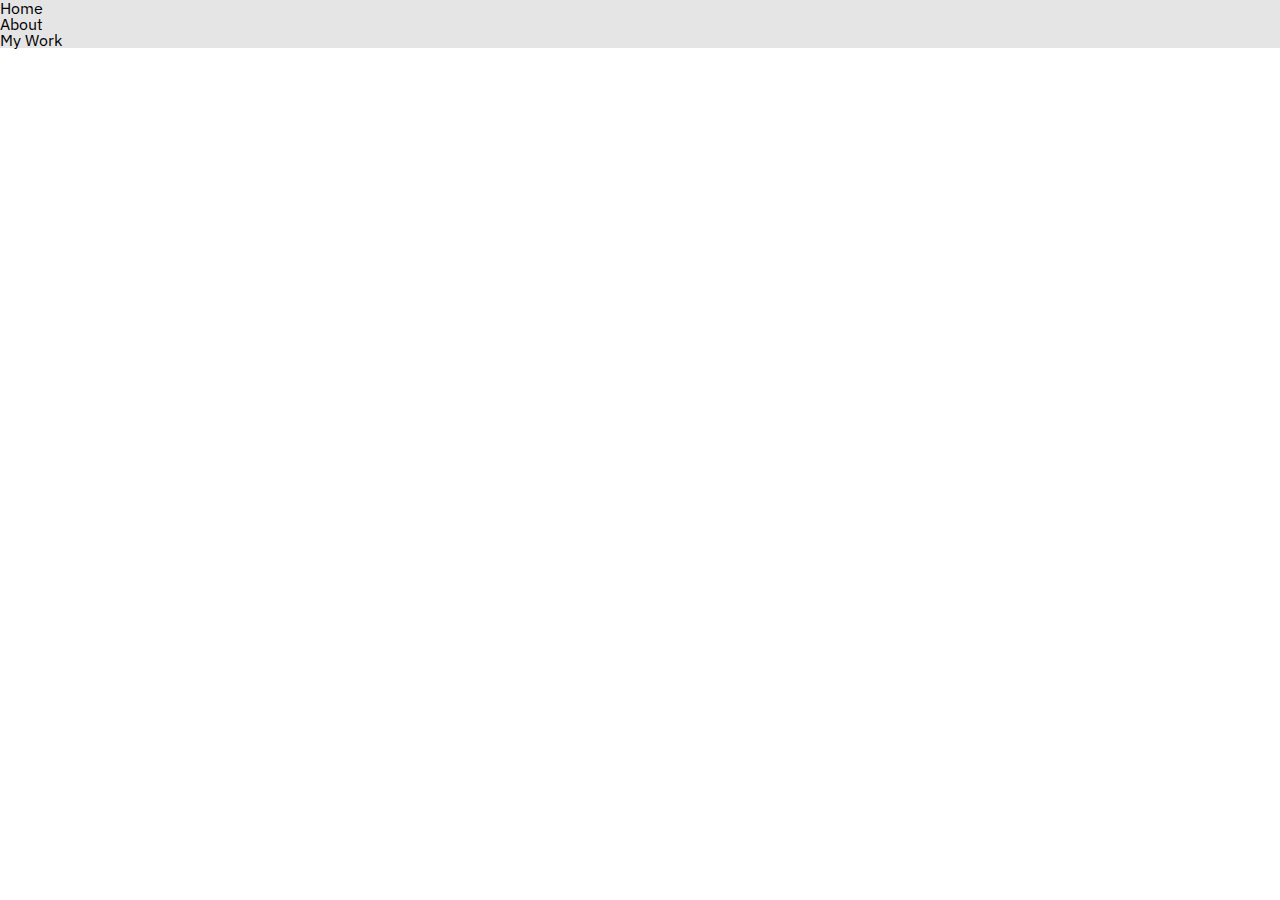
==== index.html @ d6d6d761 "adding the beginning of html and css, creating a repository" ====
<!DOCTYPE html>
<html lang="en">
<head>
    <meta charset="UTF-8">
    <meta name="viewport" content="width=device-width, initial-scale=1.0">
    <meta name="keywords" content="jw carpenter, jan willian carpenter, 010 hout, wood work, handmade furniture, wood worker">
    <meta description="JW carpenter - custom wood furnuture">
    <link rel="stylesheet" href="assets/styles/reset.css">
    <link rel="stylesheet" href="assets/styles/style.css">
    <link rel="preconnect" href="https://fonts.googleapis.com"> 
    <link rel="preconnect" href="https://fonts.gstatic.com" crossorigin> 
    <link href="https://fonts.googleapis.com/css2?family=IBM+Plex+Sans:wght@400;600&display=swap" rel="stylesheet">
    <title>010HOUT Carpenter</title>
</head>
<body>

    <header class="header">
        <nav class="nav-bar">
            <ul class="itens-header">
                <li>Home</li>
                <li>About</li>
                <li>My Work</li>
            </ul>
        </nav>
    </header>
</body>
</html>
---- assets/styles/style.css ----
html {
    font-family: 'IBM Plex Sans', sans-serif;
}

.header {
    background-color: rgba(0,0,0,.1);
}
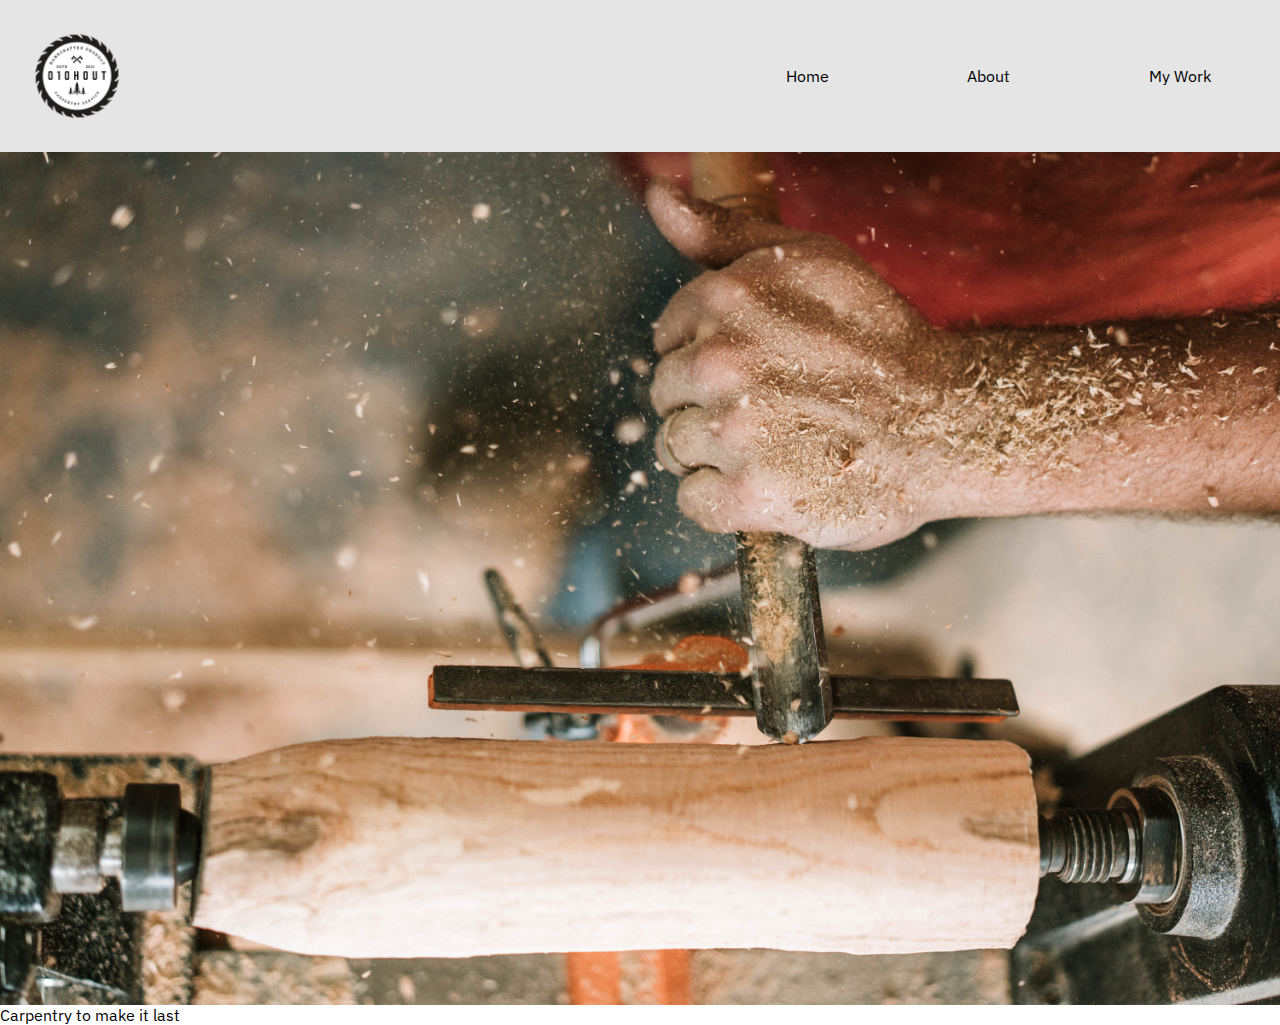
==== commit 557a1e5b: "adding images to images folder and style to header" ====
--- a/index.html
+++ b/index.html
@@ -15,13 +15,19 @@
 <body>
 
     <header class="header">
-        <nav class="nav-bar">
+        
+        <img src="./assets/images/logo.png" alt="010HOUT logo" class="logo">
+      
+        <div class="nav-bar">
             <ul class="itens-header">
                 <li>Home</li>
                 <li>About</li>
                 <li>My Work</li>
             </ul>
-        </nav>
+        </div>
+        
     </header>
+    <img src="./assets/images/hero-home.jpg" alt="background image for home page" class="home-bg">
+        <h1>Carpentry to make it last</h1>
 </body>
 </html>--- a/assets/styles/style.css
+++ b/assets/styles/style.css
@@ -4,4 +4,29 @@
 
 .header {
     background-color: rgba(0,0,0,.1);
+    width: 100%;
+    display: flex;  
 }
+
+.logo {
+    width: 10%;
+    padding: 1%;
+}
+
+.nav-bar {
+    width: 100%;
+    display: flex;
+    justify-content: flex-end;
+    align-items: center;
+}
+
+ul {
+    display: flex;
+    justify-content: space-around;
+    width: 50%
+}
+
+.home-bg {
+    width: 100%;
+    background-size: cover;
+}
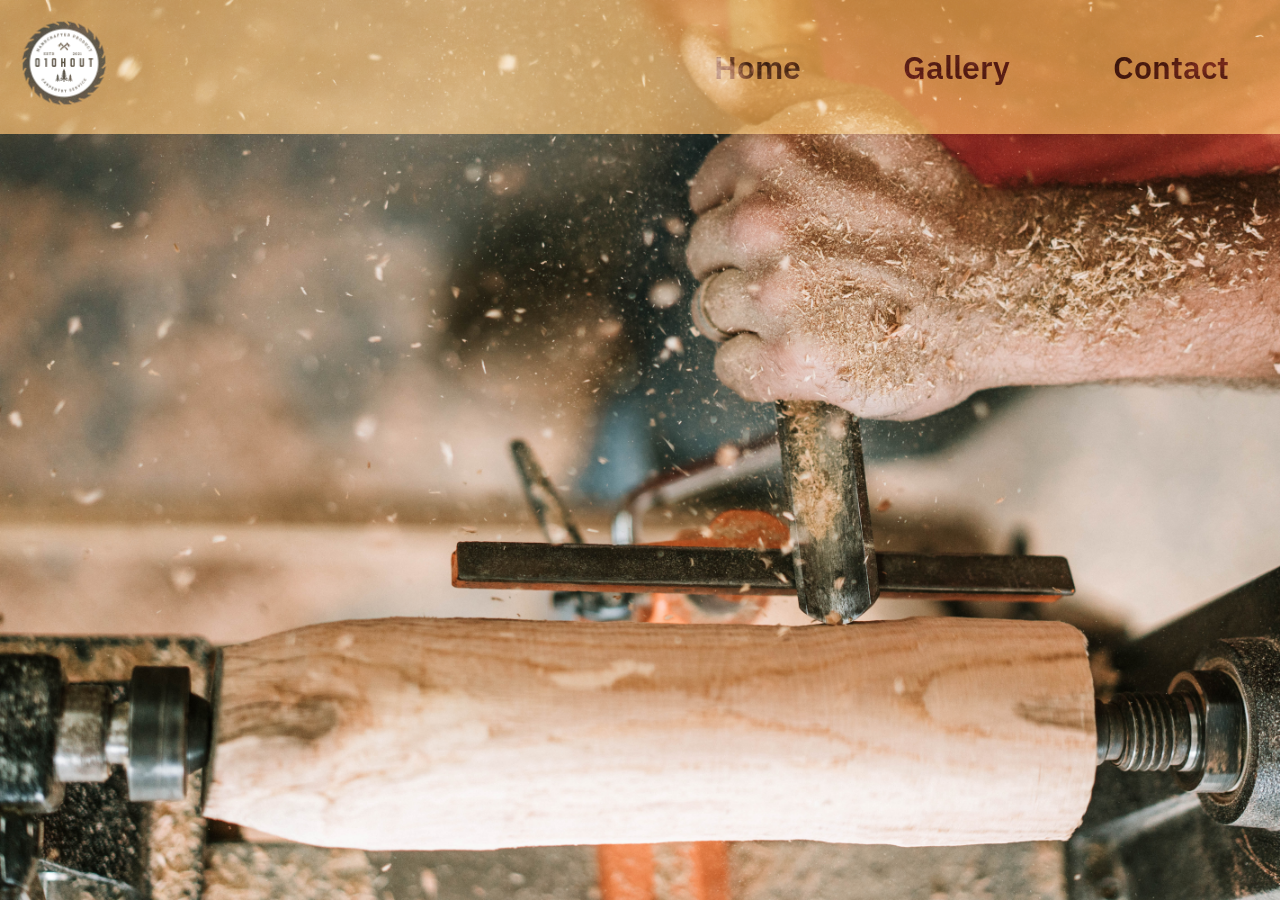
==== commit a7396007: "adding style mix-blend-mode to header" ====
--- a/index.html
+++ b/index.html
@@ -14,20 +14,19 @@
 </head>
 <body>
 
-    <header class="header">
-        
-        <img src="./assets/images/logo.png" alt="010HOUT logo" class="logo">
-      
-        <div class="nav-bar">
+    <header class="hero">
+        <div class="hero-header">
+
+            <img src="./assets/images/logo.png" alt="010HOUT logo" class="logo">
+    
             <ul class="itens-header">
                 <li>Home</li>
-                <li>About</li>
-                <li>My Work</li>
+                <li>Gallery</li>
+                <li>Contact</li>
             </ul>
         </div>
-        
-    </header>
-    <img src="./assets/images/hero-home.jpg" alt="background image for home page" class="home-bg">
-        <h1>Carpentry to make it last</h1>
+    </header> 
+  
 </body>
-</html>+</html>
+
--- a/assets/styles/style.css
+++ b/assets/styles/style.css
@@ -2,31 +2,41 @@
     font-family: 'IBM Plex Sans', sans-serif;
 }
 
-.header {
-    background-color: rgba(0,0,0,.1);
-    width: 100%;
-    display: flex;  
+.hero {
+    min-height: 100vh;
+    background-image: url('../images/hero-home.jpg');
+    display: flex;
+    background-size: cover;
+    position: relative;
+    z-index: 1;
 }
 
-.logo {
-    width: 10%;
-    padding: 1%;
+.hero-header {
+    width: 100%;
+    height: 10%;
+    position: relative;
+    background: #B27938;
+    mix-blend-mode: screen;
+    color: #000000;
+    font-size: 2em;
+    font-weight: 600;
 }
 
-.nav-bar {
-    width: 100%;
-    display: flex;
-    justify-content: flex-end;
-    align-items: center;
+
+.logo {
+    position: absolute;
+     width: 10%; 
+    left: 0;
+    top: 0; 
 }
 
-ul {
+
+.itens-header {
     display: flex;
-    justify-content: space-around;
-    width: 50%
+    width: 100%;
+    justify-content: flex-end;
 }
 
-.home-bg {
-    width: 100%;
-    background-size: cover;
-}
+.itens-header li {
+    padding: 4%;
+}  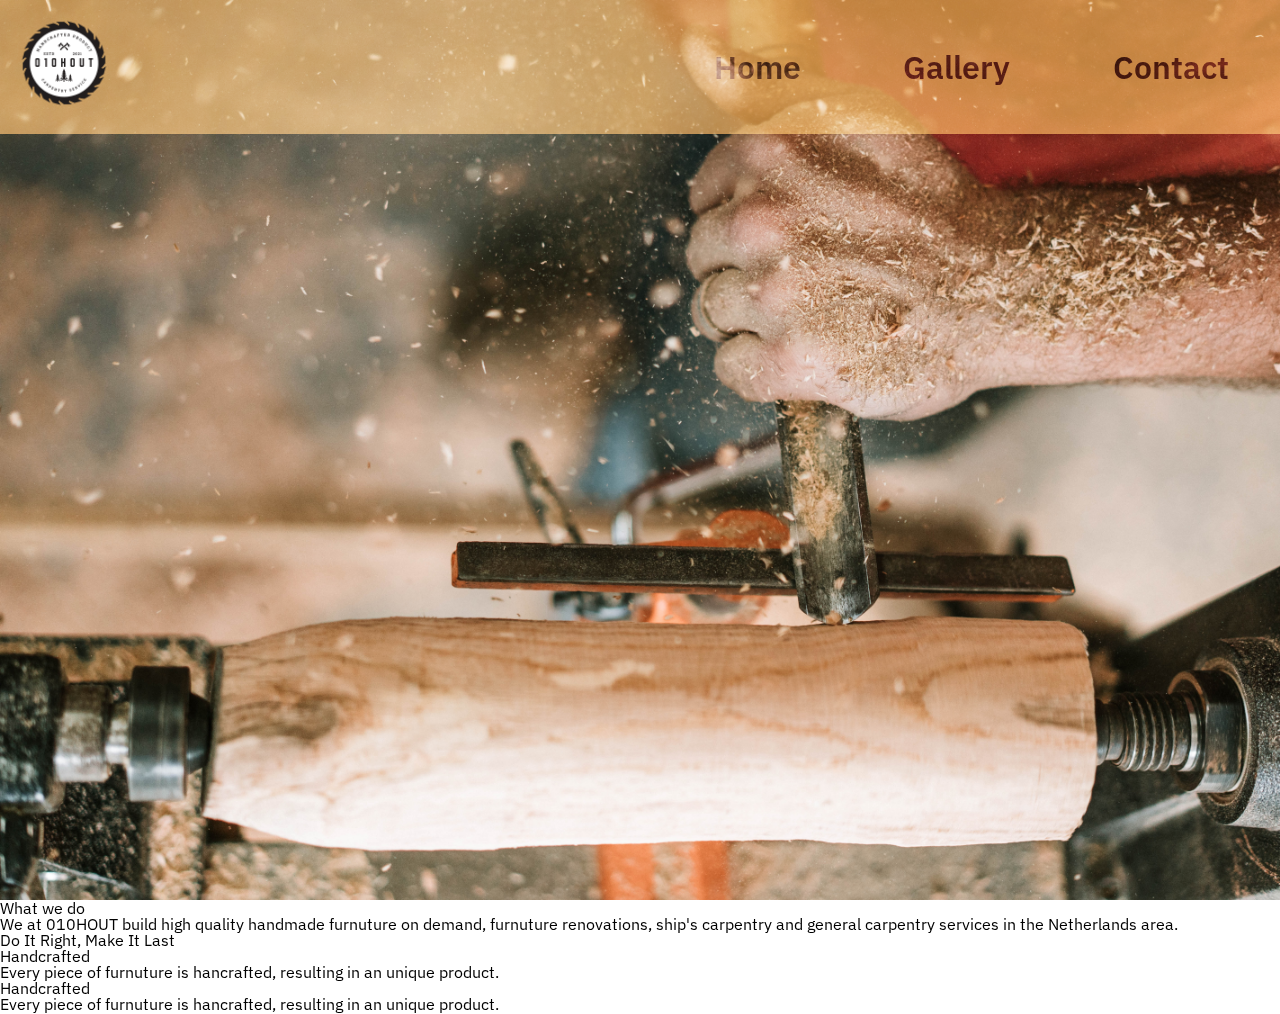
==== commit f33f467b: "fixed #1" ====
--- a/index.html
+++ b/index.html
@@ -15,18 +15,39 @@
 <body>
 
     <header class="hero">
-        <div class="hero-header">
-
-            <img src="./assets/images/logo.png" alt="010HOUT logo" class="logo">
-    
+        <nav class="hero-header">
             <ul class="itens-header">
                 <li>Home</li>
                 <li>Gallery</li>
                 <li>Contact</li>
             </ul>
-        </div>
+        </nav>
+        <img src="./assets/images/logo.png" alt="010HOUT logo" class="logo">
     </header> 
   
+    <main>
+        <h2>What we do</h2>
+        <p>We at 010HOUT build high quality handmade furnuture on demand, furnuture renovations, ship's carpentry and general carpentry services in the Netherlands area.</p>
+    </main>
+
+    <section>
+        <h3>Do It Right, Make It Last</h3>
+
+        <div>
+            <!-- <img src=".assets//images/home-ft-one.jpg" alt="carpenter working with his hands"> -->
+            <p>Handcrafted</p>
+            <p>Every piece of furnuture is hancrafted, resulting in an unique product.</p>
+        </div>
+        
+        <div>
+            <!-- <img src=".assets//images/home-ft-two.jpg" alt="carpenter working with his hands"> -->
+            <p>Handcrafted</p>
+            <p>Every piece of furnuture is hancrafted, resulting in an unique product.</p>
+        </div>
+        
+    </section>
+
+
 </body>
 </html>
 
--- a/assets/styles/style.css
+++ b/assets/styles/style.css
@@ -8,8 +8,9 @@
     display: flex;
     background-size: cover;
     position: relative;
-    z-index: 1;
+    /* z-index: 1; */
 }
+
 
 .hero-header {
     width: 100%;
@@ -27,7 +28,8 @@
     position: absolute;
      width: 10%; 
     left: 0;
-    top: 0; 
+    top: 0;
+    z-index: 0; 
 }
 
 
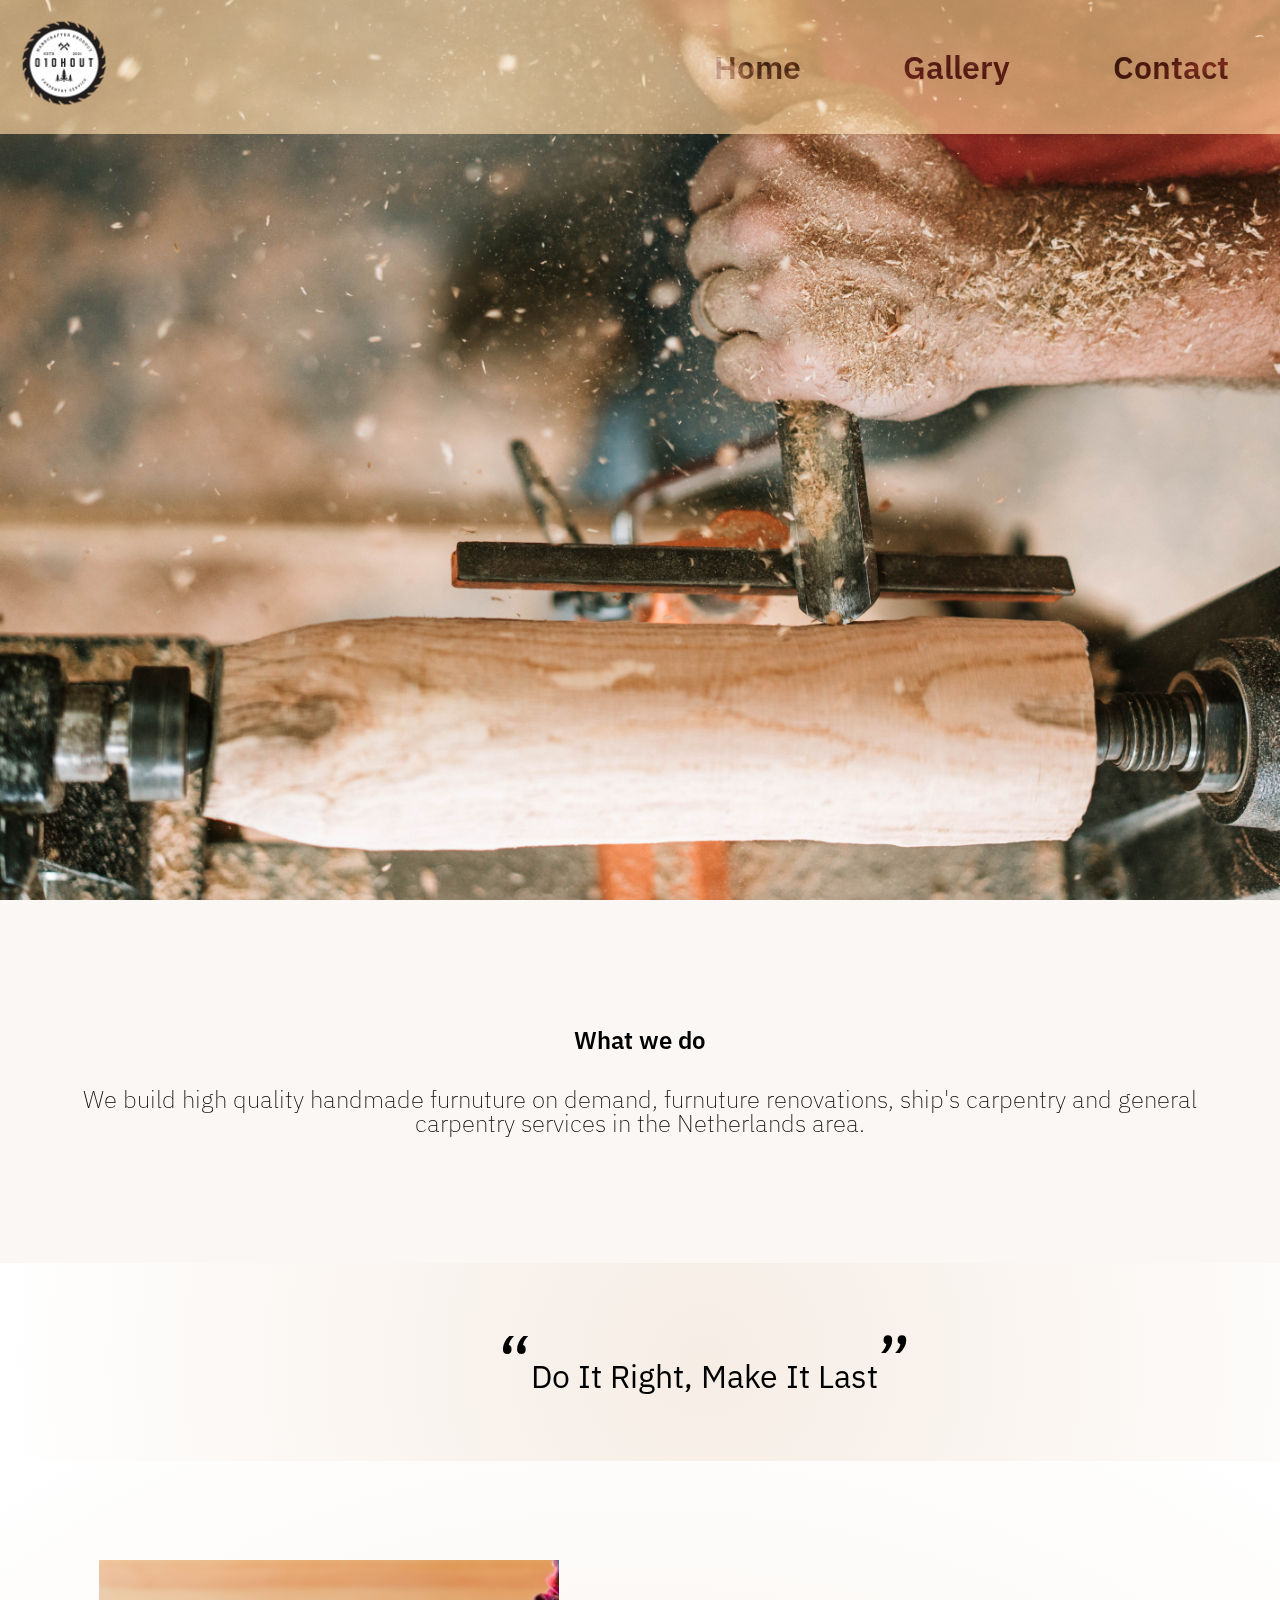
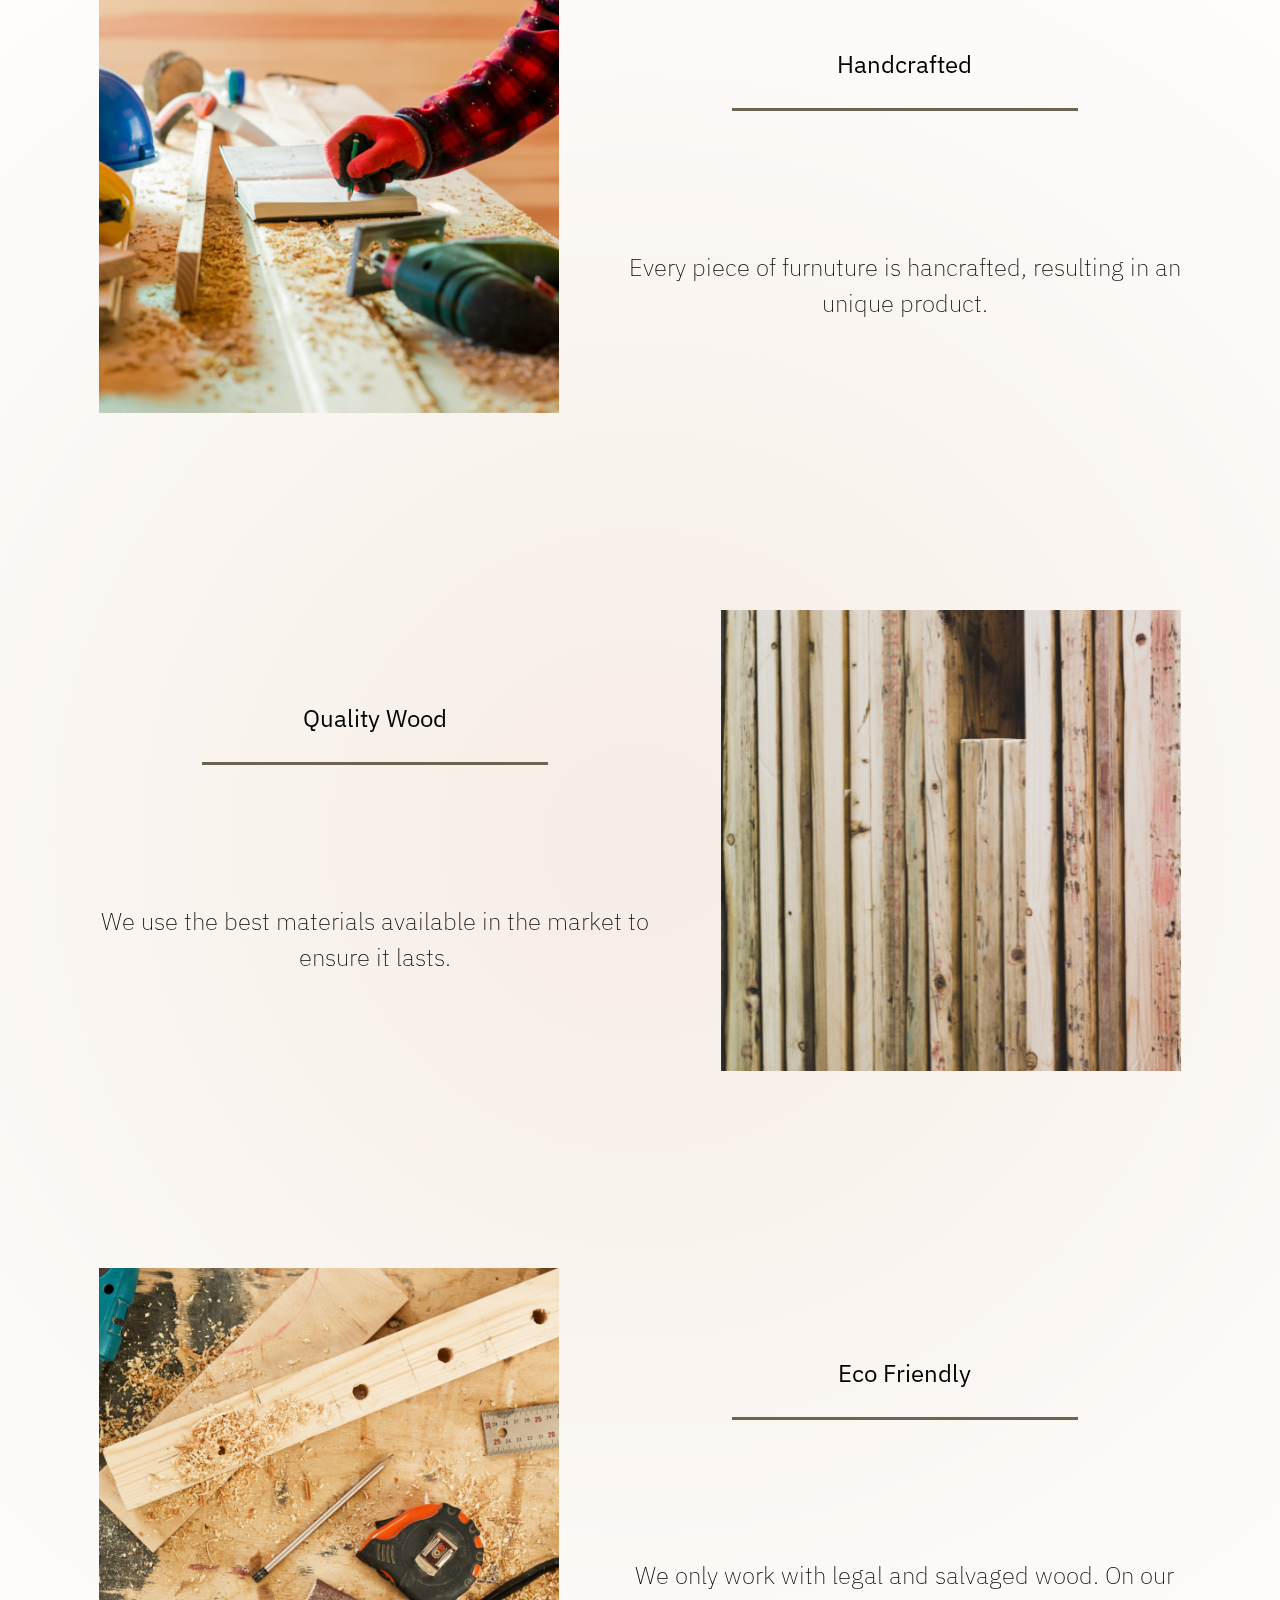
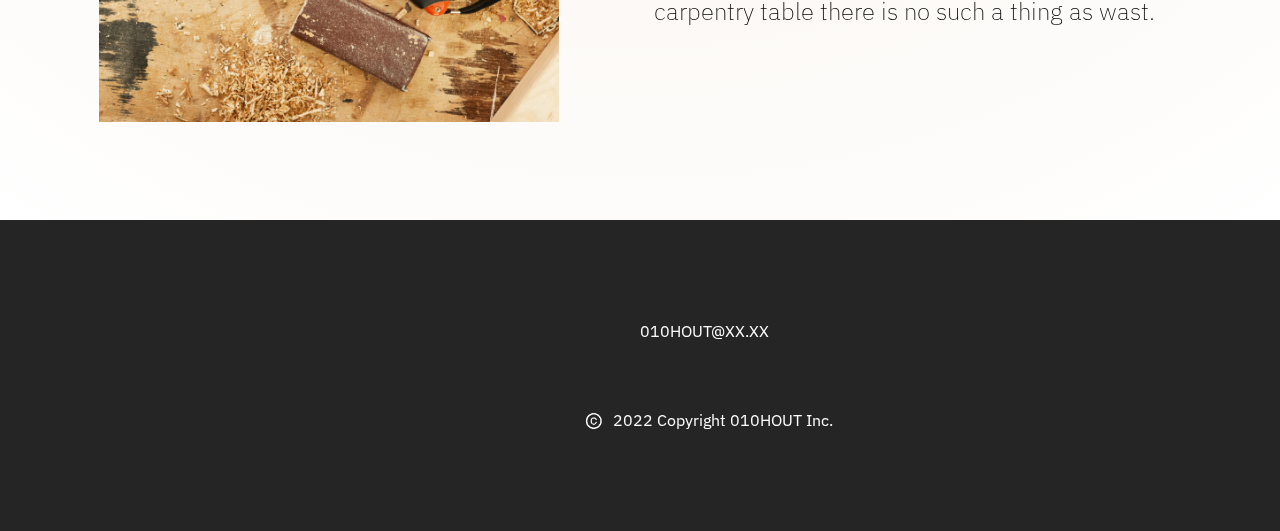
==== commit 190fb36f: "positioning elements and working with colors for home page" ====
--- a/index.html
+++ b/index.html
@@ -9,11 +9,11 @@
     <link rel="stylesheet" href="assets/styles/style.css">
     <link rel="preconnect" href="https://fonts.googleapis.com"> 
     <link rel="preconnect" href="https://fonts.gstatic.com" crossorigin> 
-    <link href="https://fonts.googleapis.com/css2?family=IBM+Plex+Sans:wght@400;600&display=swap" rel="stylesheet">
+    <link href="https://fonts.googleapis.com/css2?family=IBM+Plex+Sans:wght@200;400;600&display=swap" rel="stylesheet">
     <title>010HOUT Carpenter</title>
 </head>
+
 <body>
-
     <header class="hero">
         <nav class="hero-header">
             <ul class="itens-header">
@@ -25,29 +25,47 @@
         <img src="./assets/images/logo.png" alt="010HOUT logo" class="logo">
     </header> 
   
-    <main>
+    <div class="services">
         <h2>What we do</h2>
-        <p>We at 010HOUT build high quality handmade furnuture on demand, furnuture renovations, ship's carpentry and general carpentry services in the Netherlands area.</p>
+        <p>We build high quality handmade furnuture on demand, furnuture renovations, ship's carpentry and general carpentry services in the Netherlands area.</p>
+    </div>
+
+    <h3 class="title-values">Do It Right, Make It Last</h3>
+
+    <main class="home-values">
+        <div class="container-values">
+            <div class="values">
+                <img src="./assets/images/handcraft.png" alt="carpenter working with his hands" class="img-home">
+                <div class="services-text">
+                    <h4>Handcrafted</h4>
+                    <p>Every piece of furnuture is hancrafted, resulting in an unique product.</p>
+                </div>
+            </div>
+            
+            <div class="values">
+                <div class="services-text">
+                    <h4>Quality Wood</h4>
+                    <p>We use the best materials available in the market to ensure it lasts.</p>
+                </div>
+                <img src="./assets/images/planks.png" alt="image of planks" class="img-home">  
+            </div>
+
+            <div class="values">
+                <img src="./assets/images/carpentry-table.png" alt="carpentry table" class="img-home">
+                <div class="services-text">
+                    <h4>Eco Friendly</h4>
+                    <p>We only work with legal and salvaged wood. On our carpentry table there is no such a thing as wast.</p>
+                </div>
+            </div>
+        </div>
     </main>
 
-    <section>
-        <h3>Do It Right, Make It Last</h3>
-
-        <div>
-            <!-- <img src=".assets//images/home-ft-one.jpg" alt="carpenter working with his hands"> -->
-            <p>Handcrafted</p>
-            <p>Every piece of furnuture is hancrafted, resulting in an unique product.</p>
-        </div>
-        
-        <div>
-            <!-- <img src=".assets//images/home-ft-two.jpg" alt="carpenter working with his hands"> -->
-            <p>Handcrafted</p>
-            <p>Every piece of furnuture is hancrafted, resulting in an unique product.</p>
-        </div>
-        
-    </section>
-
-
+    <footer class="footer">
+        <address class="address">
+            <a href="mailto:010HOUT@XX.XX?subject=Contracting your services!&body=Hello 010HOUT, %0d%0a%0d%0aI want to contract your services." style="text-decoration:none; color:#ffffff">010HOUT@XX.XX</a>
+        </address>
+            <p class="copyright"><img src="./assets/images/copyright.png" alt="copyright" class="copyright-img">2022 Copyright 010HOUT Inc.</p>
+    </footer>
 </body>
 </html>
 
--- a/assets/styles/style.css
+++ b/assets/styles/style.css
@@ -1,5 +1,6 @@
 html {
     font-family: 'IBM Plex Sans', sans-serif;
+    overflow-x: hidden;
 }
 
 .hero {
@@ -8,7 +9,6 @@
     display: flex;
     background-size: cover;
     position: relative;
-    /* z-index: 1; */
 }
 
 
@@ -16,22 +16,19 @@
     width: 100%;
     height: 10%;
     position: relative;
-    background: #B27938;
+    background: #a9845a;
     mix-blend-mode: screen;
     color: #000000;
     font-size: 2em;
     font-weight: 600;
 }
 
-
 .logo {
     position: absolute;
      width: 10%; 
     left: 0;
     top: 0;
-    z-index: 0; 
 }
-
 
 .itens-header {
     display: flex;
@@ -41,4 +38,133 @@
 
 .itens-header li {
     padding: 4%;
-}  +} 
+
+.services {
+    width: 0 auto;
+    display: flex;
+    flex-direction: column;
+    align-items: center;
+    text-align: center;
+    padding: 10% 5% 10% 5%;
+    font-size: 1.5em;
+    background: #faf7f4;
+}
+
+.services h2 {
+    width: 100%;
+    padding-bottom: 3%;
+    font-weight: 600;
+}
+
+.services p {
+    width: 100%;
+    font-weight: 200;
+}
+
+.title-values {
+    width: 100%;
+    padding: 5%;
+    font-size: 2em;
+    text-align: center;
+    background: radial-gradient(circle, rgba(246,237,229,1) 0%, rgba(255,255,255,1) 100%);
+} 
+
+.title-values::before {
+    content: open-quote;
+    font-size: 2.2em;
+}
+
+.home-values {
+    width: 100%;
+    display: flex;  
+}
+
+.container-values {
+    width: 100%;
+    box-sizing: border-box;
+    background: radial-gradient(circle, rgba(246,237,229,1) 0%, rgba(255,255,255,1) 100%);
+}
+
+.title-values::after {
+    content: close-quote;
+    font-size: 2.2em;
+}
+
+
+.values {
+    width: 100%;
+    display: flex;
+    padding: 5%;
+    box-sizing: border-box;
+}
+
+.img-home {
+    width: 40%;
+    padding: 3%;
+
+}
+
+.services-text {
+    display: flex;
+    text-align: center;
+    justify-content: center;
+    flex-direction: column;
+    padding: 2%;
+}
+
+.services-text h4 {
+    padding-bottom: 30%;
+    position: relative;
+    font-size: 1.5em;
+}
+
+.services-text h4::after {
+    content: '';
+    position: absolute;
+    background: #6D6351;
+    width: 60%;
+    height: 3px;
+    bottom: 70%;
+    left: 20%;
+}
+
+.services-text p {
+    line-height: 1.5;
+    font-size: 1.5em;
+    font-weight: 200;
+}
+
+.footer {
+    width: 100%;
+    display: flex;
+    background: #262525;
+    color: #ffffff;
+    flex-direction: column;
+    padding: 5%;
+    align-items: center;
+}
+
+.address {
+    width: 100%;
+    text-align: center;
+    text-decoration: none;
+    padding: 3%;
+}
+
+.copyright {
+    width: 100%;
+    padding: 2%;
+    text-align: center;
+
+}
+
+.copyright img {
+    width: 3%;
+    vertical-align: middle;
+}
+
+
+
+
+
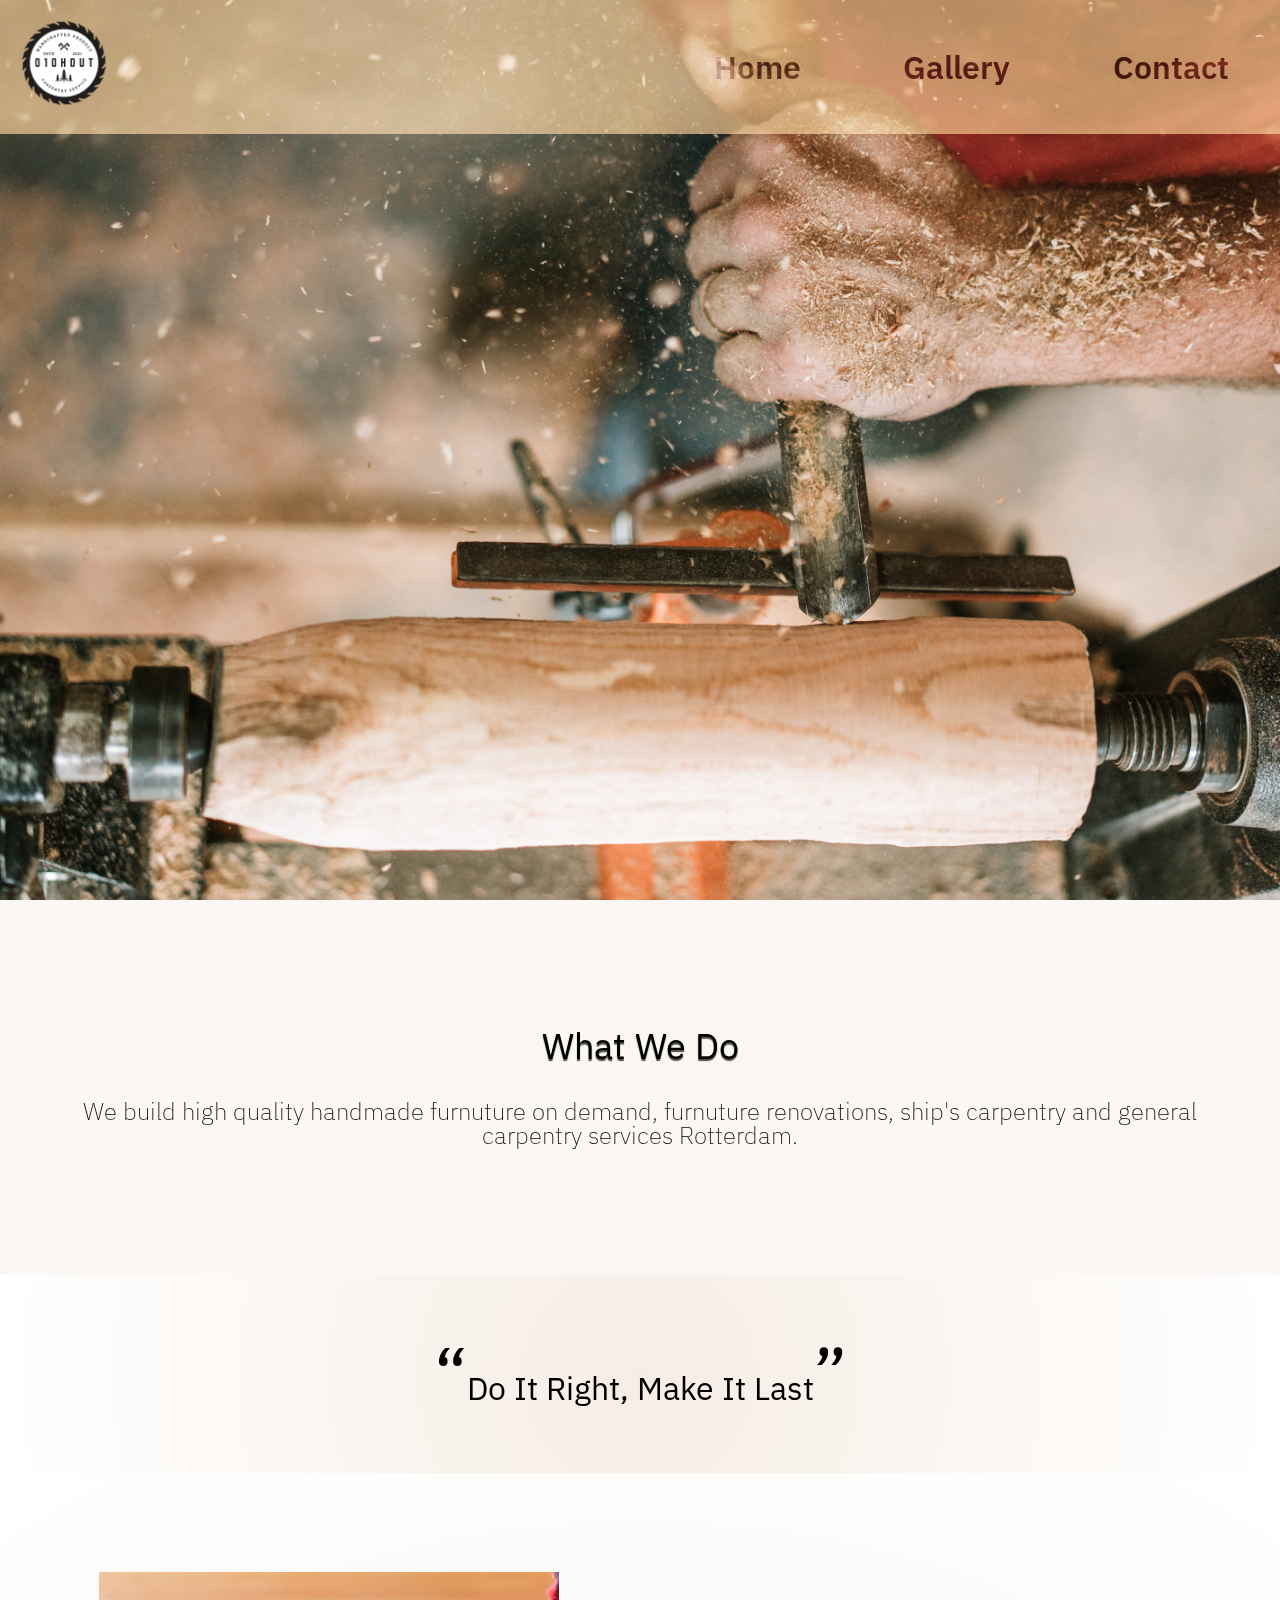
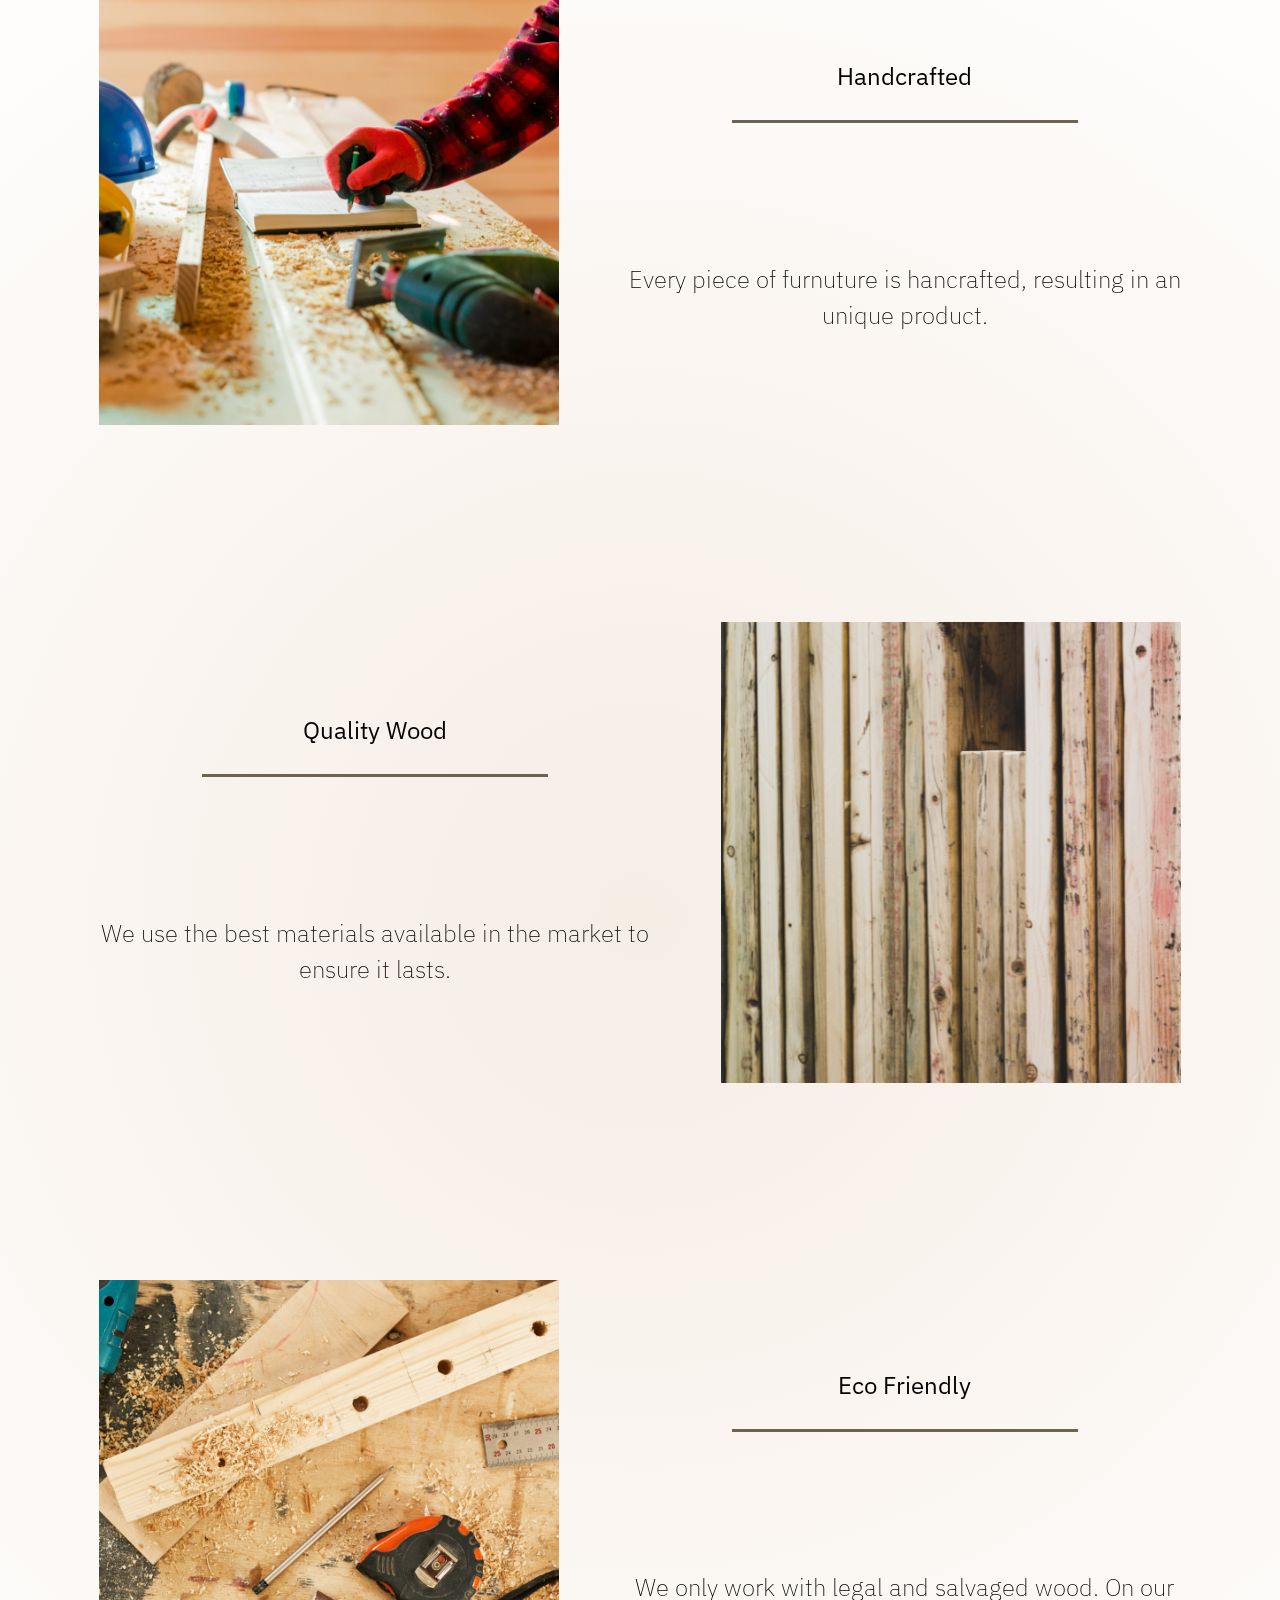
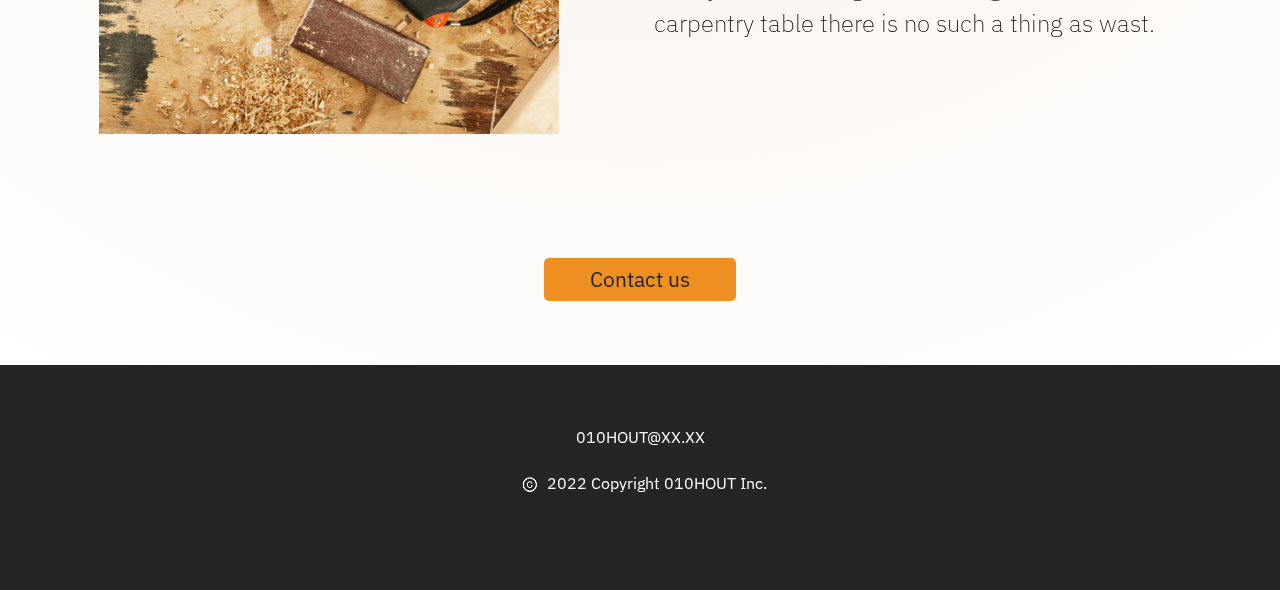
==== commit 010c7225: "creating and giving style to pages gallery and contact" ====
--- a/index.html
+++ b/index.html
@@ -17,17 +17,17 @@
     <header class="hero">
         <nav class="hero-header">
             <ul class="itens-header">
-                <li>Home</li>
-                <li>Gallery</li>
-                <li>Contact</li>
+                <li><a href="index.html">Home</a></li>
+                <li><a href="gallery.html">Gallery</a></li>
+                <li><a href="contact.html">Contact</a></li>
             </ul>
         </nav>
-        <img src="./assets/images/logo.png" alt="010HOUT logo" class="logo">
+        <a href="index.html"><img src="./assets/images/logo.png" alt="010HOUT logo" class="logo"></a>
     </header> 
   
     <div class="services">
-        <h2>What we do</h2>
-        <p>We build high quality handmade furnuture on demand, furnuture renovations, ship's carpentry and general carpentry services in the Netherlands area.</p>
+        <h2>What We Do</h2>
+        <p>We build high quality handmade furnuture on demand, furnuture renovations, ship's carpentry and general carpentry services Rotterdam.</p>
     </div>
 
     <h3 class="title-values">Do It Right, Make It Last</h3>
@@ -57,14 +57,16 @@
                     <p>We only work with legal and salvaged wood. On our carpentry table there is no such a thing as wast.</p>
                 </div>
             </div>
+
+            <div class="container-home-bt">
+                <button class="contact-home-bt">Contact us</button>
+            </div>
         </div>
     </main>
 
     <footer class="footer">
-        <address class="address">
             <a href="mailto:010HOUT@XX.XX?subject=Contracting your services!&body=Hello 010HOUT, %0d%0a%0d%0aI want to contract your services." style="text-decoration:none; color:#ffffff">010HOUT@XX.XX</a>
-        </address>
-            <p class="copyright"><img src="./assets/images/copyright.png" alt="copyright" class="copyright-img">2022 Copyright 010HOUT Inc.</p>
+            <p class="copyright"><img src="./assets/images/copyright.png" alt="copyright" class="copyright-img">2022 Copyright 010HOUT Inc.</p>        
     </footer>
 </body>
 </html>
--- a/assets/styles/style.css
+++ b/assets/styles/style.css
@@ -1,6 +1,5 @@
 html {
     font-family: 'IBM Plex Sans', sans-serif;
-    overflow-x: hidden;
 }
 
 .hero {
@@ -8,9 +7,7 @@
     background-image: url('../images/hero-home.jpg');
     display: flex;
     background-size: cover;
-    position: relative;
-}
-
+}
 
 .hero-header {
     width: 100%;
@@ -34,27 +31,41 @@
     display: flex;
     width: 100%;
     justify-content: flex-end;
+    text-decoration: none;
 }
 
 .itens-header li {
     padding: 4%;
 } 
 
+.itens-header a {
+    text-decoration: none;
+    color: inherit;
+}
+
+.itens-header li:hover {
+    cursor: pointer;
+    color:#ffffff;
+    transform: scale(1.2);
+} 
+
 .services {
     width: 0 auto;
     display: flex;
     flex-direction: column;
     align-items: center;
     text-align: center;
+    font-size: 1.5em;
     padding: 10% 5% 10% 5%;
-    font-size: 1.5em;
     background: #faf7f4;
 }
 
 .services h2 {
     width: 100%;
+    font-size: 1.5em;
     padding-bottom: 3%;
-    font-weight: 600;
+    font-family: 'IBM Plex Sans', sans-serif;
+    text-shadow: 0 2px 1px rgb(77, 75, 68);
 }
 
 .services p {
@@ -63,7 +74,7 @@
 }
 
 .title-values {
-    width: 100%;
+    /* width: 100%; */
     padding: 5%;
     font-size: 2em;
     text-align: center;
@@ -82,7 +93,6 @@
 
 .container-values {
     width: 100%;
-    box-sizing: border-box;
     background: radial-gradient(circle, rgba(246,237,229,1) 0%, rgba(255,255,255,1) 100%);
 }
 
@@ -102,7 +112,6 @@
 .img-home {
     width: 40%;
     padding: 3%;
-
 }
 
 .services-text {
@@ -126,7 +135,7 @@
     width: 60%;
     height: 3px;
     bottom: 70%;
-    left: 20%;
+    left: 20%;    
 }
 
 .services-text p {
@@ -135,8 +144,36 @@
     font-weight: 200;
 }
 
+.container-home-bt {
+    width: 100%;
+    display: flex;
+    padding-bottom: 5%;
+    padding-top: 2%;
+    justify-content: center;
+}
+
+.contact-home-bt {
+    padding: 8px;
+    border-radius: 5px;
+    width: 15%;
+    font-family: 'IBM Plex Sans', sans-serif;
+    font-size: 1.3em;
+    box-sizing: border-box;
+    background: #ee8f22;
+    border-style: none;
+    color: #262525;
+    transition: 0.2s all;
+}
+
+.contact-home-bt:hover {
+    cursor: pointer;
+    border-style: solid;
+    border-color: #262525;
+}
+
+
 .footer {
-    width: 100%;
+    /* width: 100%; */
     display: flex;
     background: #262525;
     color: #ffffff;
@@ -152,6 +189,7 @@
     padding: 3%;
 }
 
+
 .copyright {
     width: 100%;
     padding: 2%;
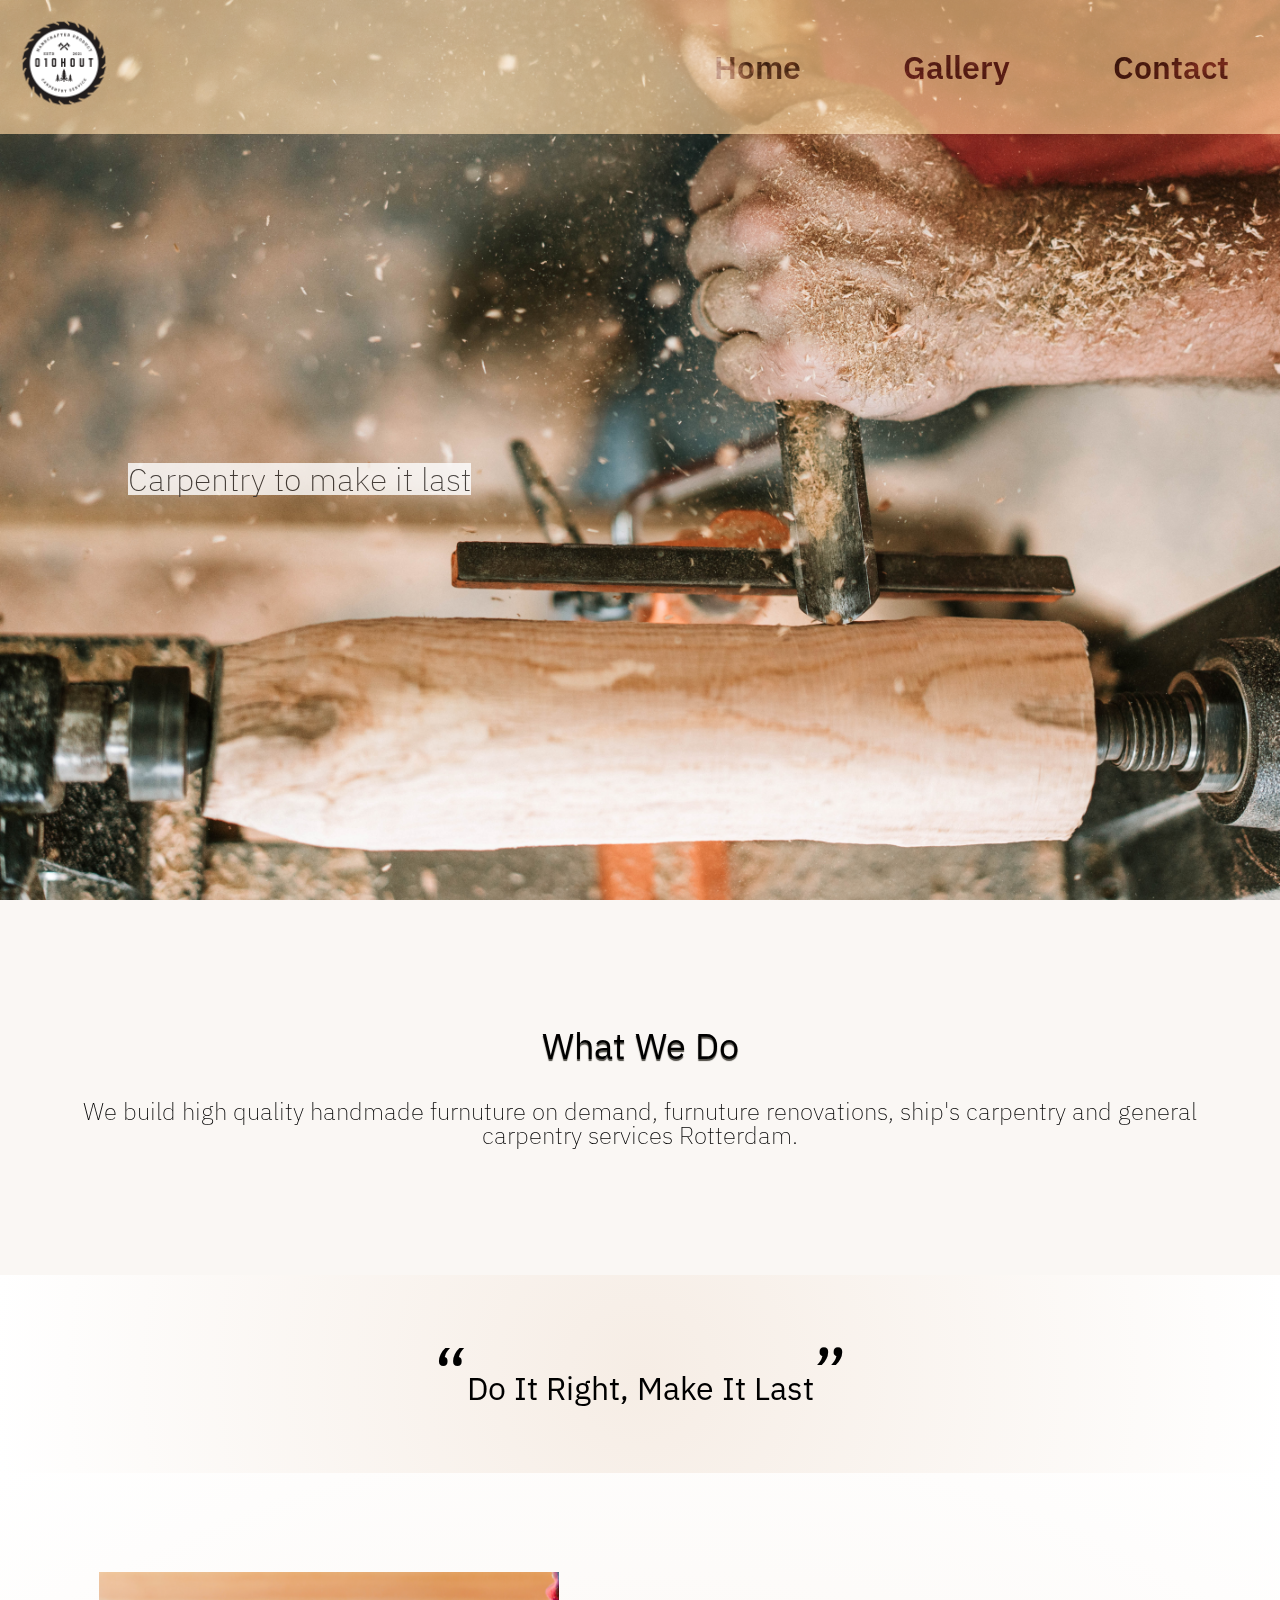
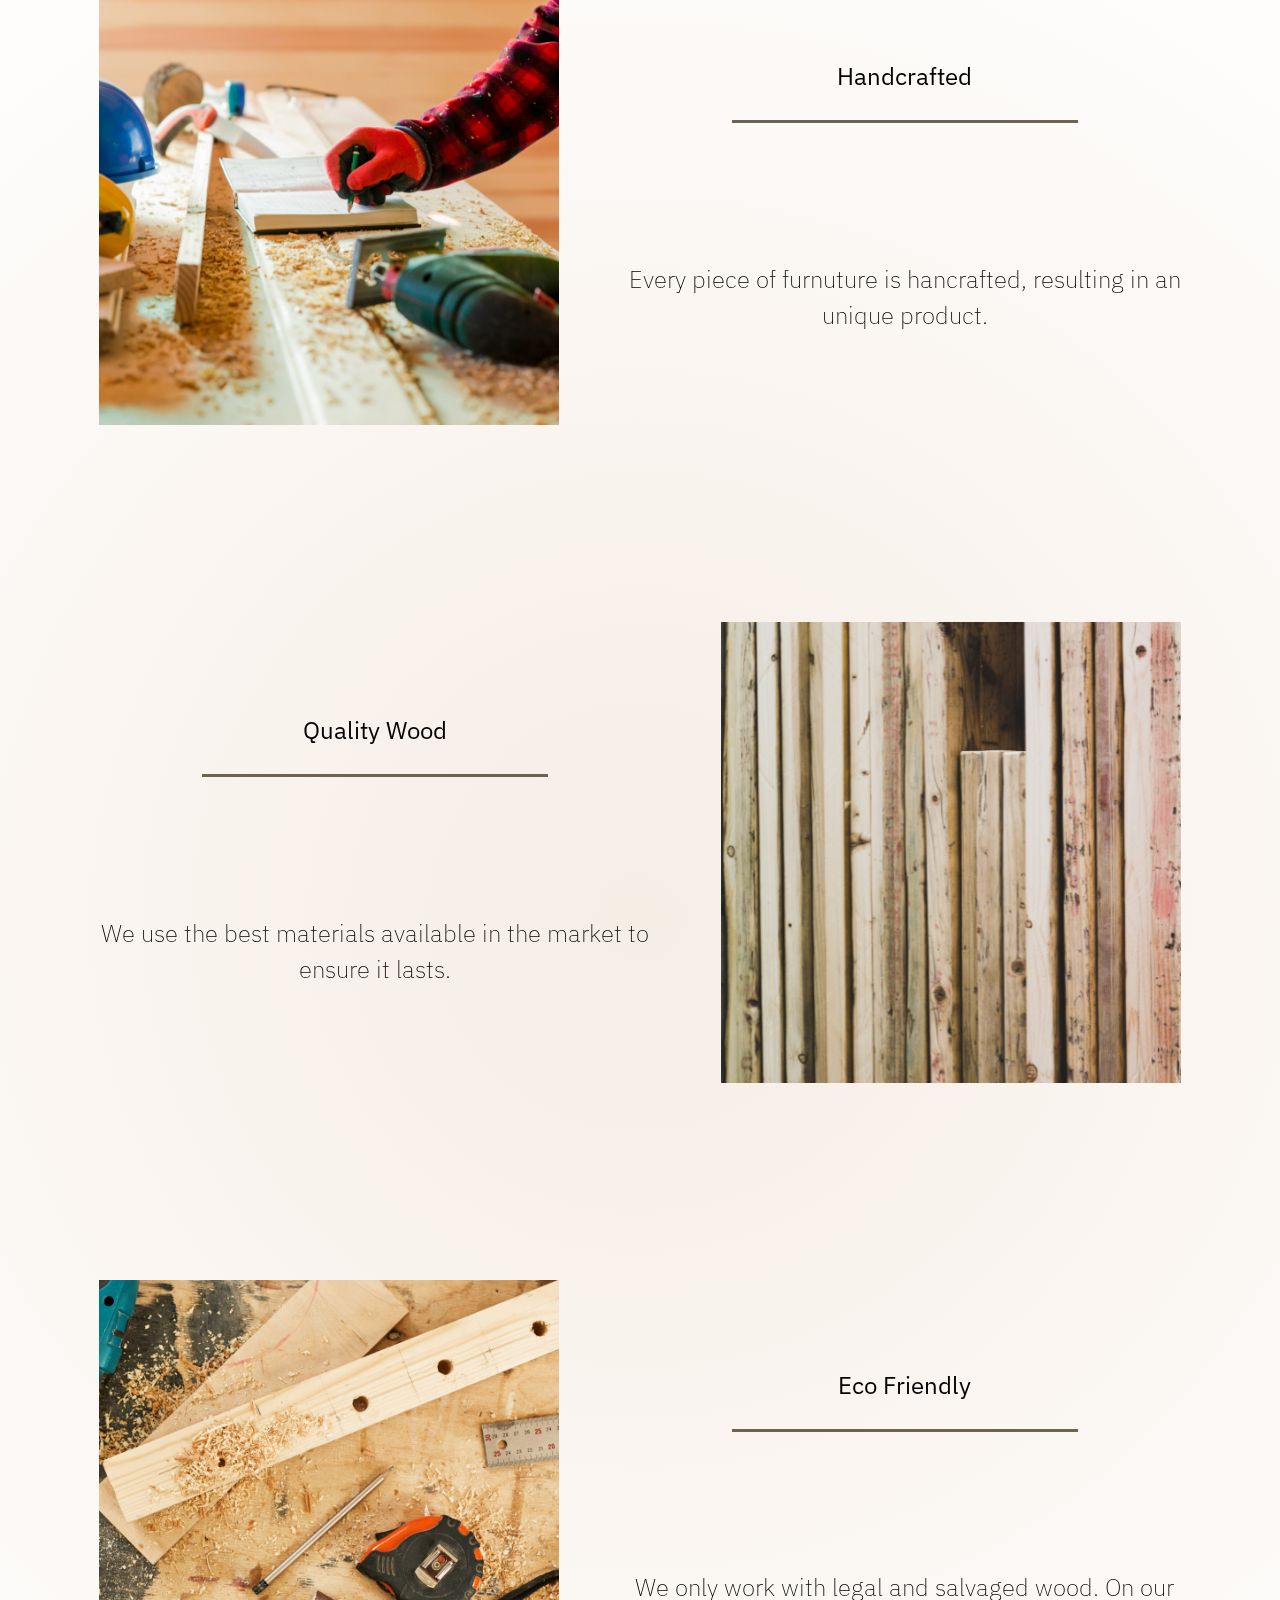
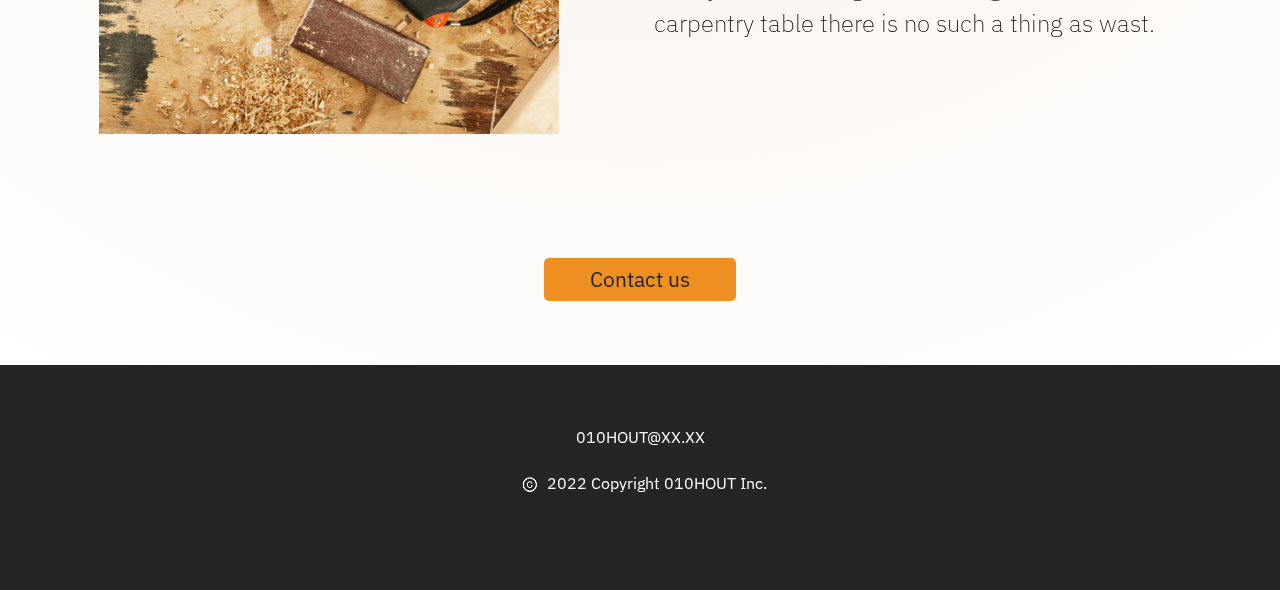
==== commit b0831750: "giving funcionality to home and gallery buttons and adding hero titles" ====
--- a/index.html
+++ b/index.html
@@ -7,6 +7,7 @@
     <meta description="JW carpenter - custom wood furnuture">
     <link rel="stylesheet" href="assets/styles/reset.css">
     <link rel="stylesheet" href="assets/styles/style.css">
+    <script src="assets/js/script.js"></script>
     <link rel="preconnect" href="https://fonts.googleapis.com"> 
     <link rel="preconnect" href="https://fonts.gstatic.com" crossorigin> 
     <link href="https://fonts.googleapis.com/css2?family=IBM+Plex+Sans:wght@200;400;600&display=swap" rel="stylesheet">
@@ -59,7 +60,7 @@
             </div>
 
             <div class="container-home-bt">
-                <button class="contact-home-bt">Contact us</button>
+                <button class="contact-home-bt" onclick="openContact()">Contact us</button>
             </div>
         </div>
     </main>
--- a/assets/styles/style.css
+++ b/assets/styles/style.css
@@ -7,6 +7,19 @@
     background-image: url('../images/hero-home.jpg');
     display: flex;
     background-size: cover;
+    position: relative;
+}
+
+.hero::after {
+    content: 'Carpentry to make it last';
+    position: absolute;
+    left: 10%;
+    bottom: 45%;
+    font-size: 2em;
+    color: #262525;
+    background-color: #ffffff;
+    opacity: 0.8;
+    font-weight: 200;
 }
 
 .hero-header {
